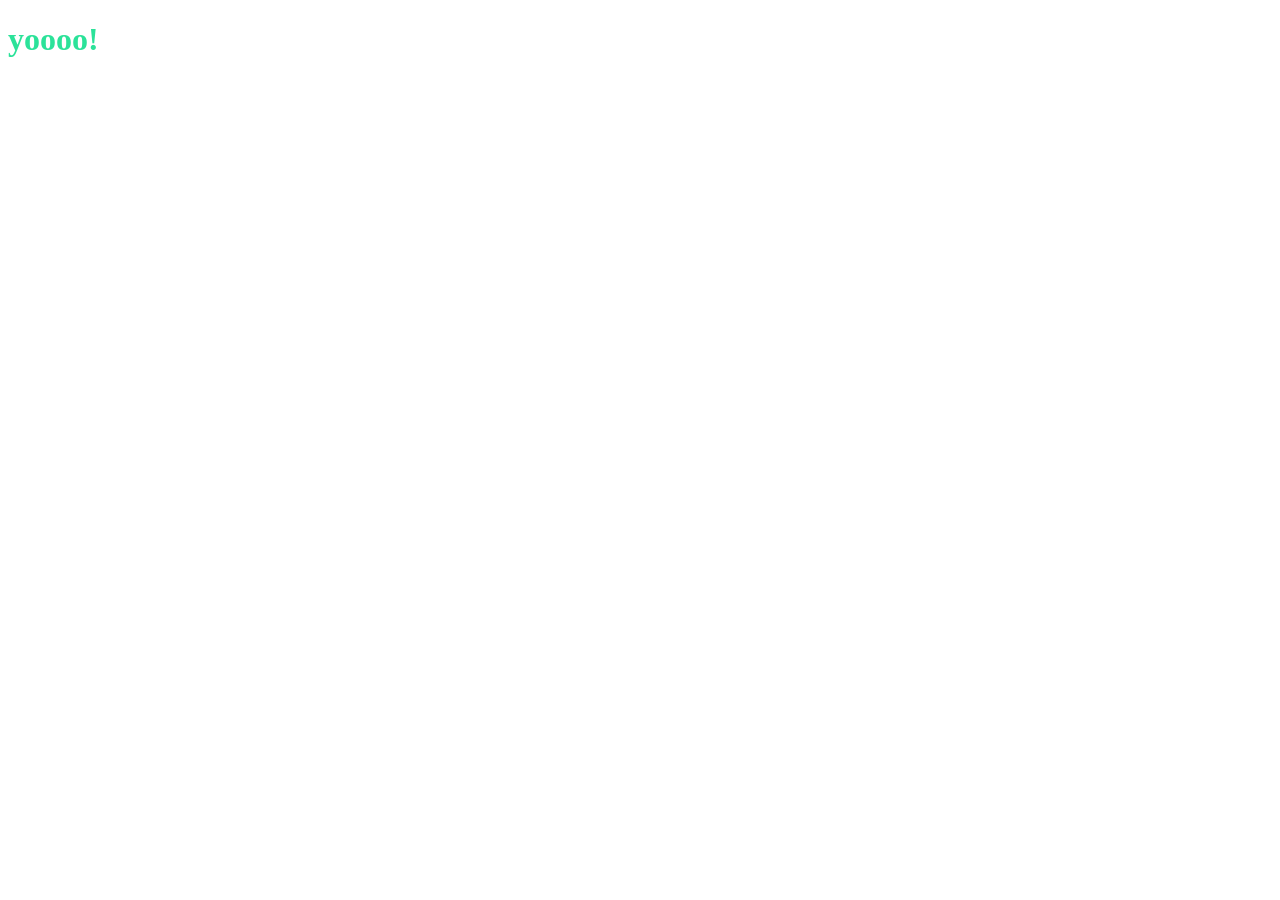
==== src/main/resources/static/index.html @ eabcc6a1 "second commit" ====
<!DOCTYPE html>
<html lang="en">
<head>
    <meta charset="UTF-8">
    <meta name="viewport" content="width=device-width, initial-scale=1.0">
    <title>Document</title>
    <link rel="stylesheet" href="index.css">
</head>
<body>
    <h1>yoooo!</h1>
</body>
</html>
---- src/main/resources/static/index.css ----
h1{
    color:rgb(43, 226, 153);
}
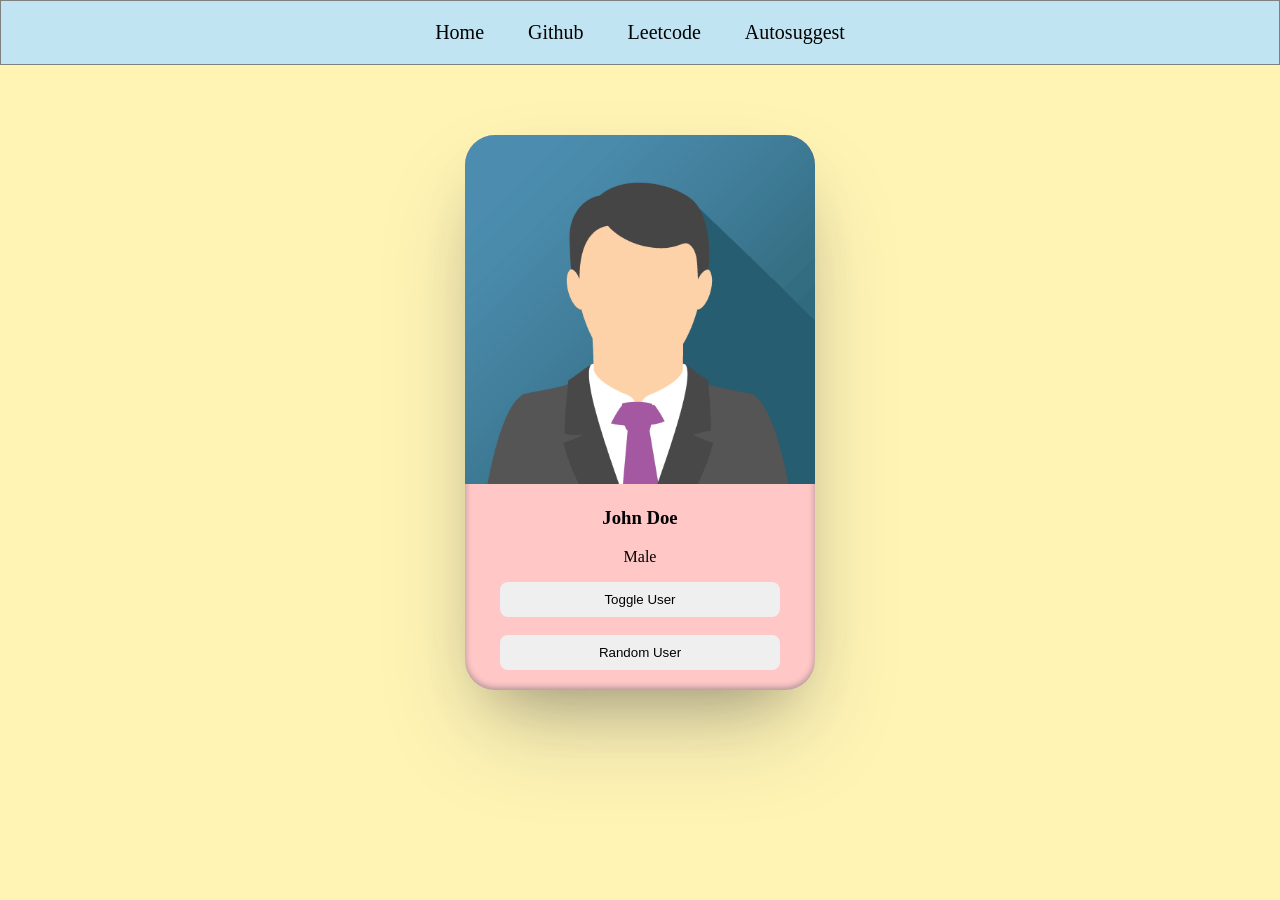
==== commit 5fd33c23: "card" ====
--- a/src/main/resources/static/index.html
+++ b/src/main/resources/static/index.html
@@ -3,10 +3,27 @@
 <head>
     <meta charset="UTF-8">
     <meta name="viewport" content="width=device-width, initial-scale=1.0">
-    <title>Document</title>
+    <title>Auto Suggest</title>
     <link rel="stylesheet" href="index.css">
 </head>
 <body>
-    <h1>yoooo!</h1>
+    <!-- <h1>Hello World!</h1> -->
+     <div class="navbar">
+        <a href="">Home</a>
+        <a href="https://github.com/">Github</a>
+        <a href="">Leetcode</a>
+        <a href="">Autosuggest</a>
+     </div>
+     <div class="card">
+        <img src="john.png" alt="Image not found">
+        <h3 id="user-name">John Doe</h3>
+        <p>Male</p>
+        <button>Toggle User</button>
+        <br>
+        <br>
+        <button>Random User</button>
+     </div>
+
+    <script src="index.js"></script>
 </body>
-</html>+</html>
--- a/src/main/resources/static/index.css
+++ b/src/main/resources/static/index.css
@@ -1,3 +1,53 @@
-h1{
-    color:rgb(43, 226, 153);
-}+body{
+    margin: 0px;
+    background-color: rgb(255, 244, 180);
+}
+
+h1 {
+    color: red;
+}
+
+.navbar{
+    border-style: solid;
+    border-width: 1px;
+    border-color: gray;
+    padding: 20px;
+    text-align: center;
+    background-color: rgba(179, 225, 255, 0.829);
+}
+
+.navbar a{
+    padding: 20px;
+    text-decoration: none;
+    color: black;
+    font-size: 20px;
+}
+ .navbar a:hover{
+    color: rgba(255, 179, 206, 0.687);
+    background-color: rgba(255, 179, 206, 0.687);                                                                                                                                                                                                                                                                                                                                                                                                                                                                                                                                                                                                                                                                                                                                                                           
+ }
+
+ .card{
+    border: 1px solid burgundy;
+    width: 350px;
+    border-radius: 30px;
+    text-align: center;
+    margin-top: 70px;
+    overflow: hidden;
+    margin-left: auto;
+    margin-right: auto;
+    padding-bottom: 20px;
+    background-color:rgba(255, 179, 206, 0.687);
+    box-shadow: rgba(50, 50, 93, 0.25) 0px 50px 100px -20px, rgba(0, 0, 0, 0.3) 0px 30px 60px -30px, rgba(10, 37, 64, 0.35) 0px -2px 6px 0px inset;
+ }
+ 
+ .card img{
+    width: 100%;
+ }
+
+ .card button{
+    border-style: none;
+    padding: 10px;
+    width: 80%;
+    border-radius: 8px;
+ }
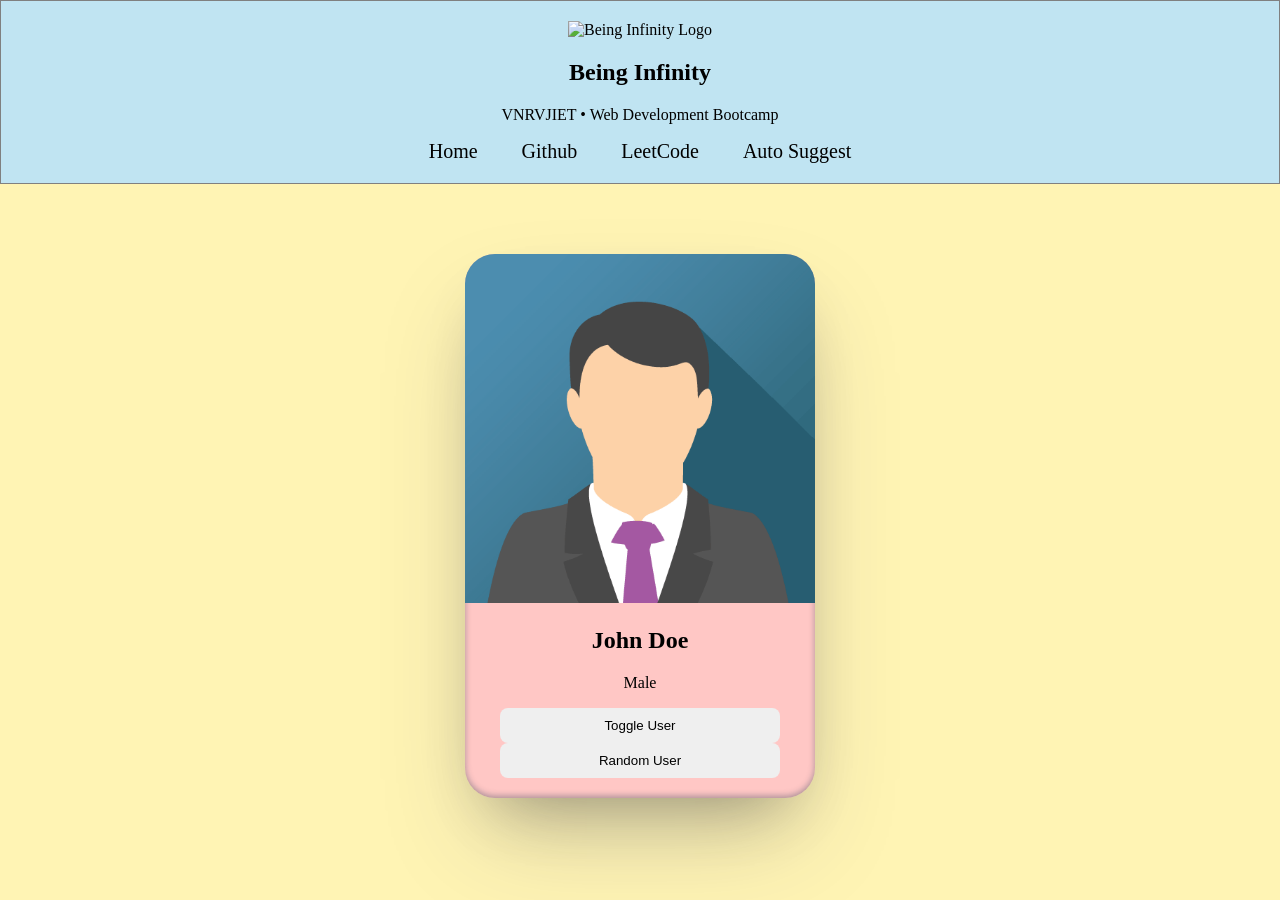
==== commit 60880463: "toggle card" ====
--- a/src/main/resources/static/index.html
+++ b/src/main/resources/static/index.html
@@ -1,29 +1,87 @@
 <!DOCTYPE html>
 <html lang="en">
+
 <head>
+
     <meta charset="UTF-8">
+
     <meta name="viewport" content="width=device-width, initial-scale=1.0">
-    <title>Auto Suggest</title>
+
+    <title>Being Infinity</title>
+
+    <link href="https://fonts.googleapis.com/css2?family=Poppins:wght@300;400;500;600;700&display=swap"
+        rel="stylesheet">
+
     <link rel="stylesheet" href="index.css">
+
 </head>
+
 <body>
-    <!-- <h1>Hello World!</h1> -->
-     <div class="navbar">
-        <a href="">Home</a>
-        <a href="https://github.com/">Github</a>
-        <a href="">Leetcode</a>
-        <a href="">Autosuggest</a>
-     </div>
-     <div class="card">
-        <img src="john.png" alt="Image not found">
-        <h3 id="user-name">John Doe</h3>
-        <p>Male</p>
-        <button>Toggle User</button>
-        <br>
-        <br>
-        <button>Random User</button>
-     </div>
+
+    <nav class="navbar">
+
+       <div class="logo">
+
+    <img src="being-infinity.png" alt="Being Infinity Logo">
+
+    <div class="logo-text">
+
+        <h2>Being Infinity</h2>
+
+        <p>VNRVJIET • Web Development Bootcamp</p>
+
+    </div>
+
+</div>
+        <div class="nav-links">
+
+            <a href="#">Home</a>
+
+            <a href="https://github.com/" target="_blank">Github</a>
+
+            <a href="#">LeetCode</a>
+
+            <a href="#">Auto Suggest</a>
+
+        </div>
+
+    </nav>
+
+    <main>
+
+        <div class="card">
+
+            <img
+                id="user-image"
+                src="john.png"
+                alt="User Image">
+
+            <div class="card-content">
+
+                <h2 id="user-name">John Doe</h2>
+
+                <p id="user-gender">Male</p>
+
+                <button class="toggle-btn" onclick="toggleUser()">
+
+                    Toggle User
+
+                </button>
+
+                <button class="random-btn" onclick="randomUser()">
+
+                    Random User
+
+                </button>
+
+            </div>
+
+        </div>
+
+    </main>
 
     <script src="index.js"></script>
+
 </body>
-</html>
+
+</html>
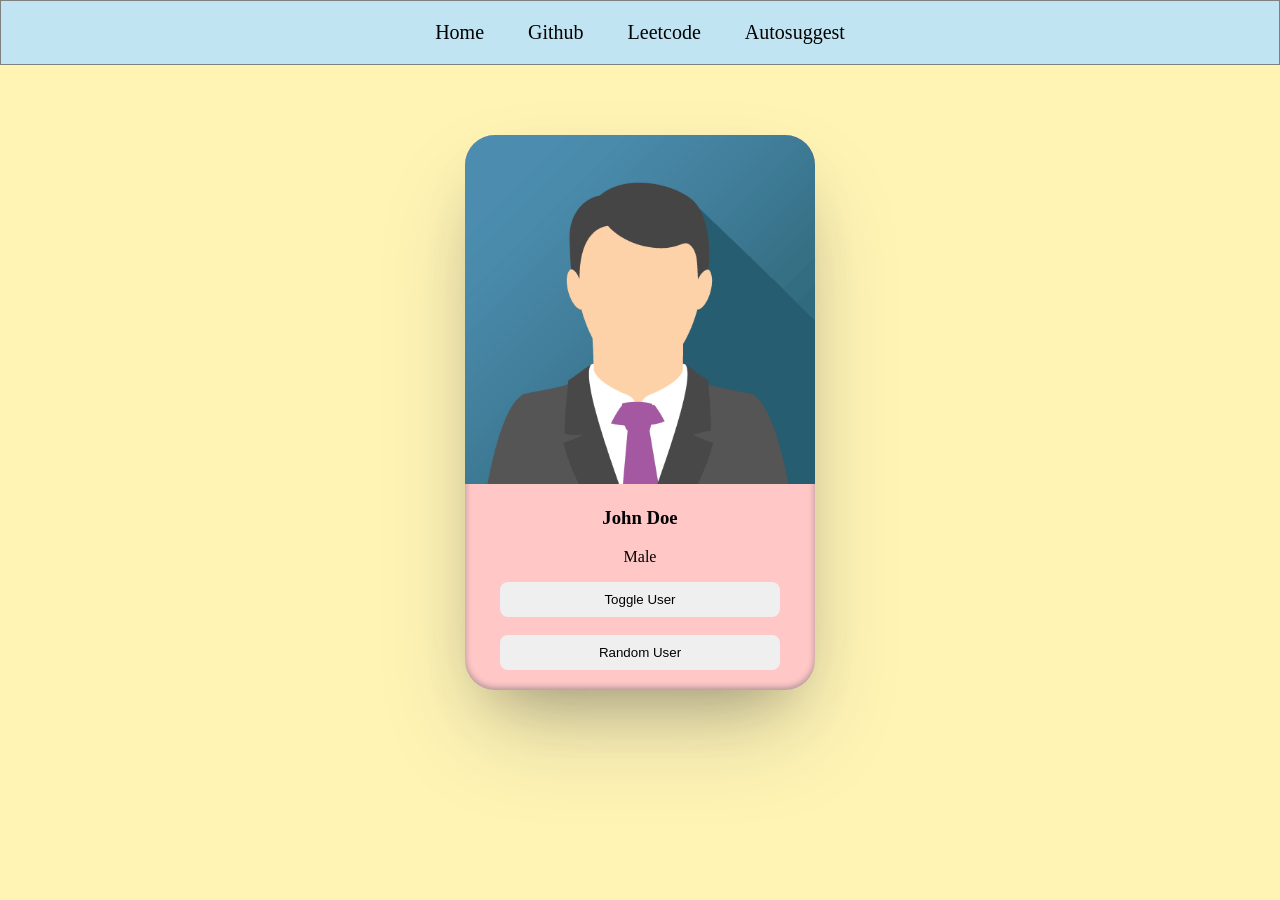
==== commit 5e25f130: "random user" ====
--- a/src/main/resources/static/index.html
+++ b/src/main/resources/static/index.html
@@ -1,87 +1,28 @@
 <!DOCTYPE html>
 <html lang="en">
+<head>
+    <meta charset="UTF-8">
+    <meta name="viewport" content="width=device-width, initial-scale=1.0">
+    <title>Auto Suggest</title>
+    <link rel="stylesheet" href="index.css">
+</head>
+<body>
+     <div class="navbar">
+        <a href="">Home</a>
+        <a href="https://github.com/">Github</a>
+        <a href="">Leetcode</a>
+        <a href="">Autosuggest</a>
+     </div>
 
-<head>
-
-    <meta charset="UTF-8">
-
-    <meta name="viewport" content="width=device-width, initial-scale=1.0">
-
-    <title>Being Infinity</title>
-
-    <link href="https://fonts.googleapis.com/css2?family=Poppins:wght@300;400;500;600;700&display=swap"
-        rel="stylesheet">
-
-    <link rel="stylesheet" href="index.css">
-
-</head>
-
-<body>
-
-    <nav class="navbar">
-
-       <div class="logo">
-
-    <img src="being-infinity.png" alt="Being Infinity Logo">
-
-    <div class="logo-text">
-
-        <h2>Being Infinity</h2>
-
-        <p>VNRVJIET • Web Development Bootcamp</p>
-
-    </div>
-
-</div>
-        <div class="nav-links">
-
-            <a href="#">Home</a>
-
-            <a href="https://github.com/" target="_blank">Github</a>
-
-            <a href="#">LeetCode</a>
-
-            <a href="#">Auto Suggest</a>
-
-        </div>
-
-    </nav>
-
-    <main>
-
-        <div class="card">
-
-            <img
-                id="user-image"
-                src="john.png"
-                alt="User Image">
-
-            <div class="card-content">
-
-                <h2 id="user-name">John Doe</h2>
-
-                <p id="user-gender">Male</p>
-
-                <button class="toggle-btn" onclick="toggleUser()">
-
-                    Toggle User
-
-                </button>
-
-                <button class="random-btn" onclick="randomUser()">
-
-                    Random User
-
-                </button>
-
-            </div>
-
-        </div>
-
-    </main>
+     <div class="card">
+        <img id="user-image" src="john.png" alt="image not found">
+        <h3 id="user-name">John Doe</h3>
+        <p id="user-gender">Male</p>
+        <button onclick="toggleUser()">Toggle User</button>
+        <br><br>
+        <button onclick="randomUser()">Random User</button>
+     </div>
 
     <script src="index.js"></script>
-
 </body>
-
-</html>+</html>
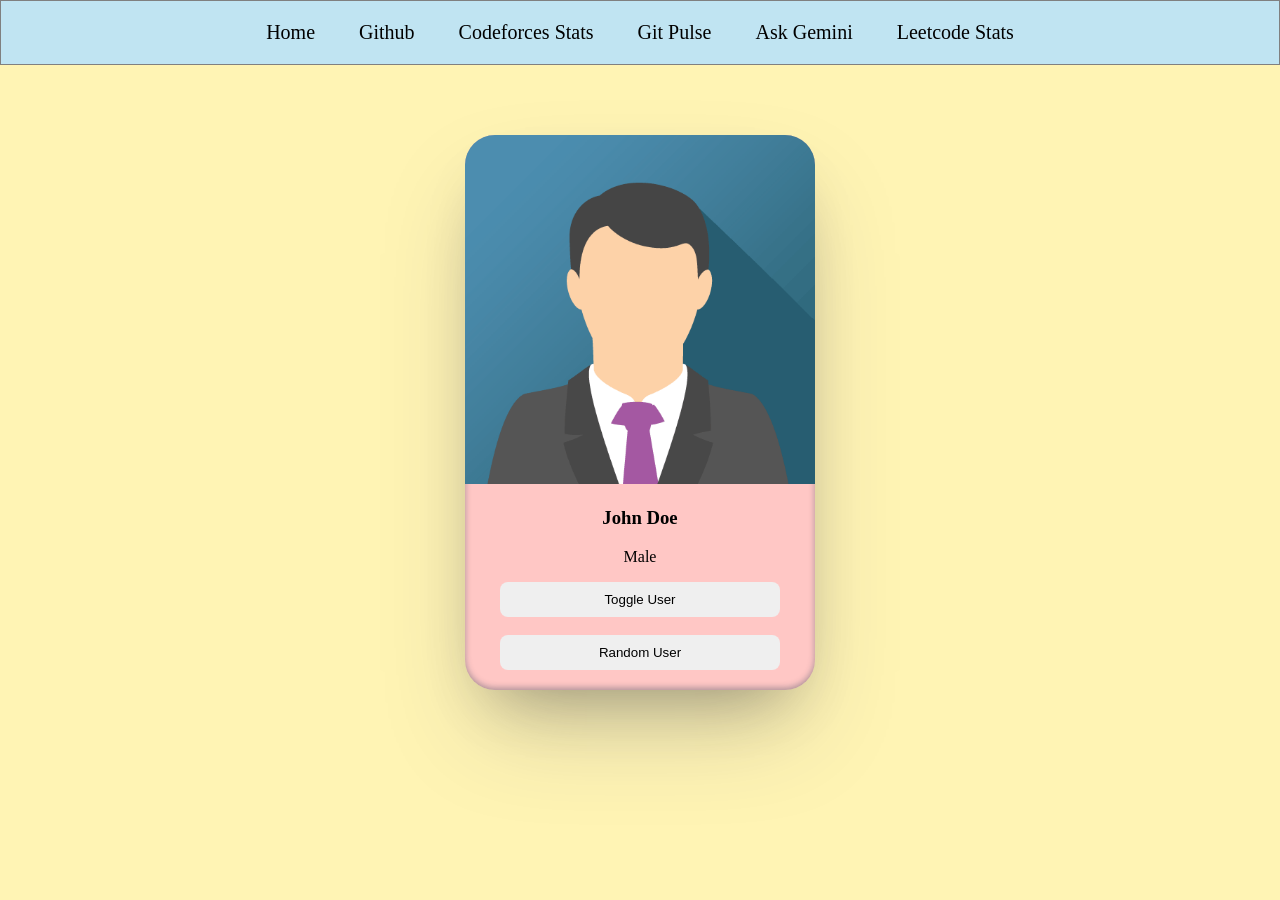
==== commit 3348e864: "." ====
--- a/src/main/resources/static/index.html
+++ b/src/main/resources/static/index.html
@@ -10,8 +10,10 @@
      <div class="navbar">
         <a href="">Home</a>
         <a href="https://github.com/">Github</a>
-        <a href="">Leetcode</a>
-        <a href="">Autosuggest</a>
+        <a href="codeforces-stats.html" target="_blank">Codeforces Stats</a>
+        <a href="gitpulse.html" target="_blank">Git Pulse</a>
+        <a href="ask-gemini.html" target="_blank">Ask Gemini</a>
+        <a href="leetcode-stats.html" target="_blank">Leetcode Stats</a>
      </div>
 
      <div class="card">
